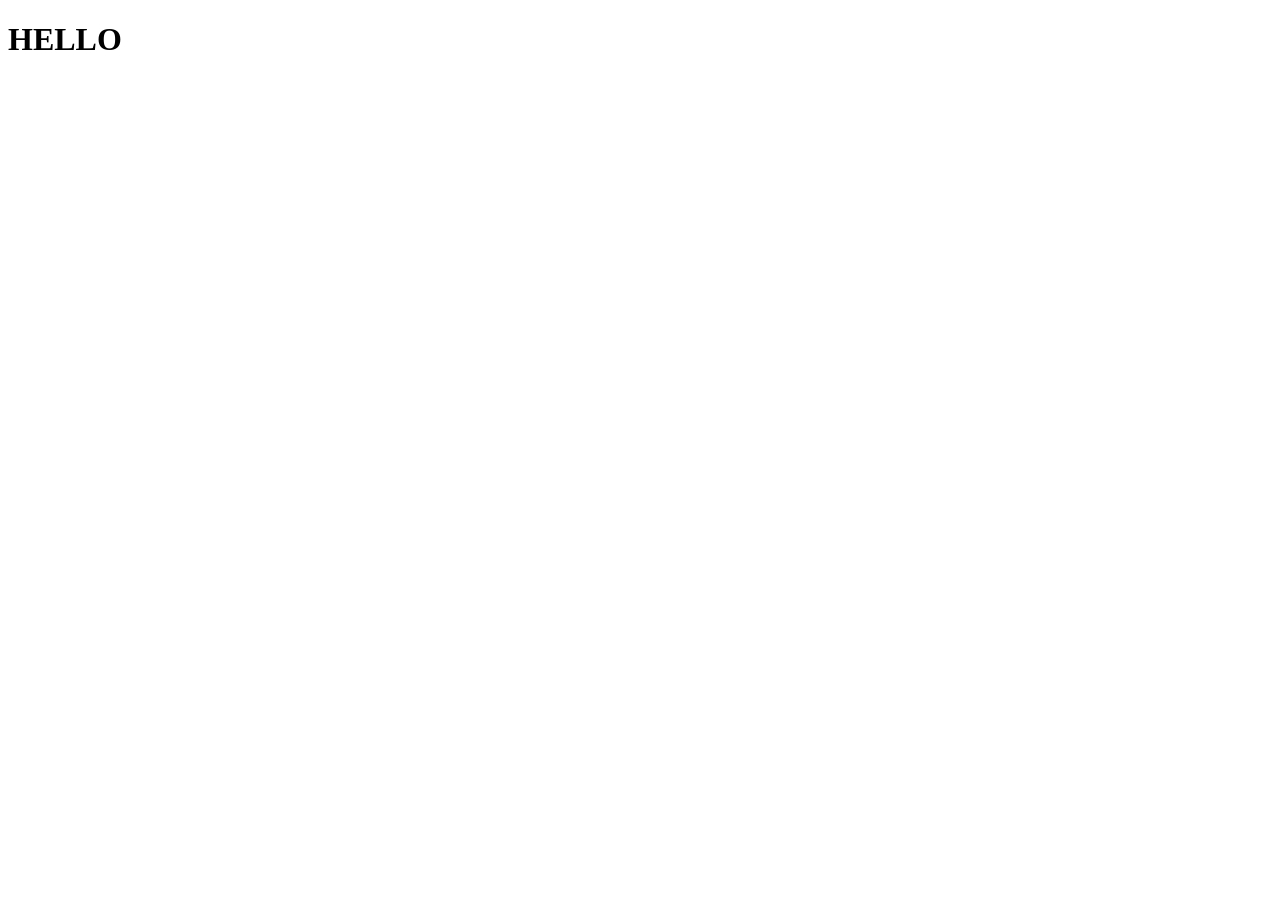
==== index.html @ 480da12b "Added html & js files" ====
<!DOCTYPE html>
<html lang="en">
<head>
    <meta charset="UTF-8">
    <meta name="viewport" content="width=device-width, initial-scale=1.0">
    <title>Smart-ease - Goes Global!</title>
</head>
<body>
    <h1>HELLO</h1>
    <script src="./script.js"></script>
</body>
</html>
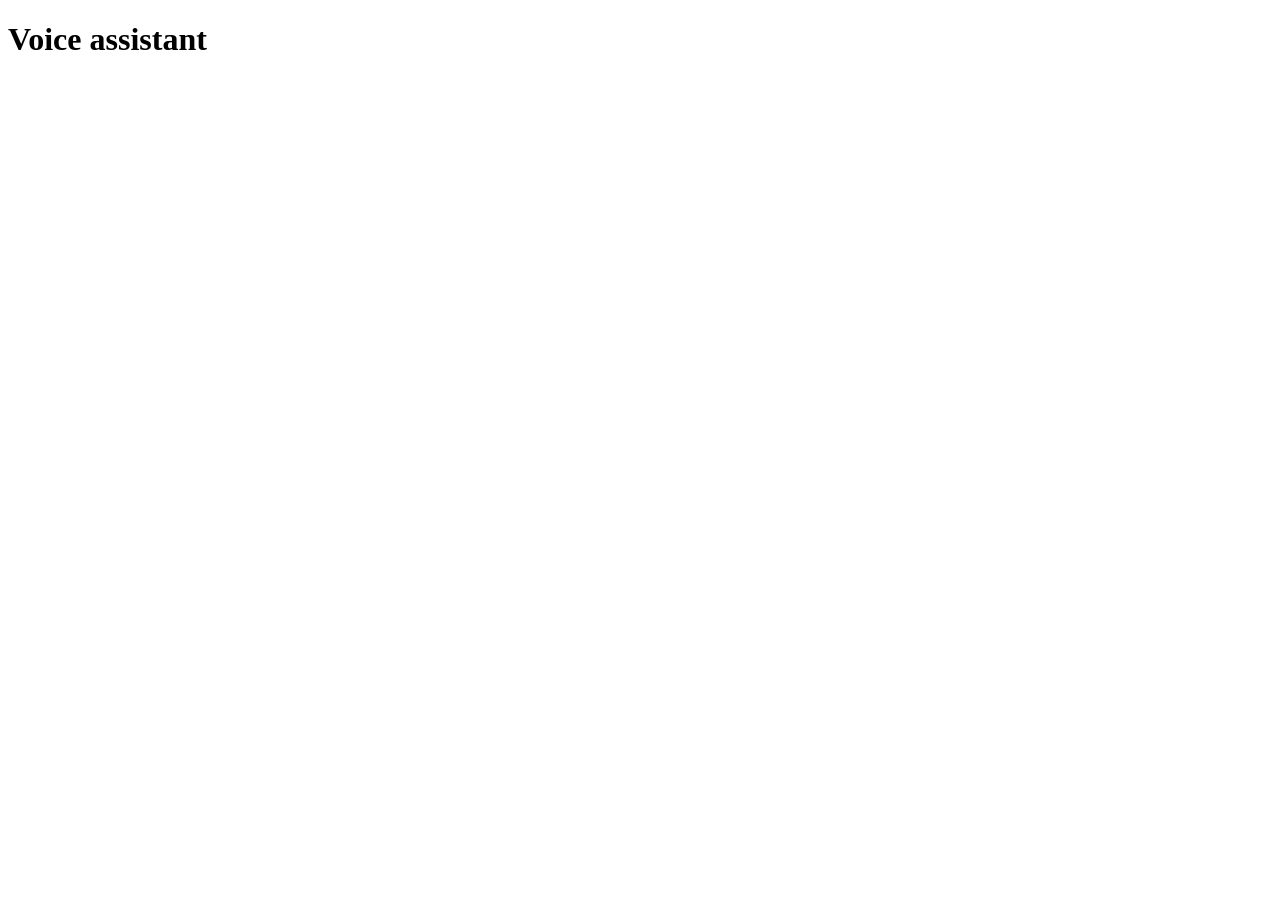
==== commit 53d79ee6: "Finished the voice assistant" ====
--- a/index.html
+++ b/index.html
@@ -3,10 +3,10 @@
 <head>
     <meta charset="UTF-8">
     <meta name="viewport" content="width=device-width, initial-scale=1.0">
-    <title>Smart-ease - Goes Global!</title>
+    <title>Voice assistant</title>
 </head>
 <body>
-    <h1>HELLO</h1>
+    <h1>Voice assistant</h1>
     <script src="./script.js"></script>
 </body>
 </html>
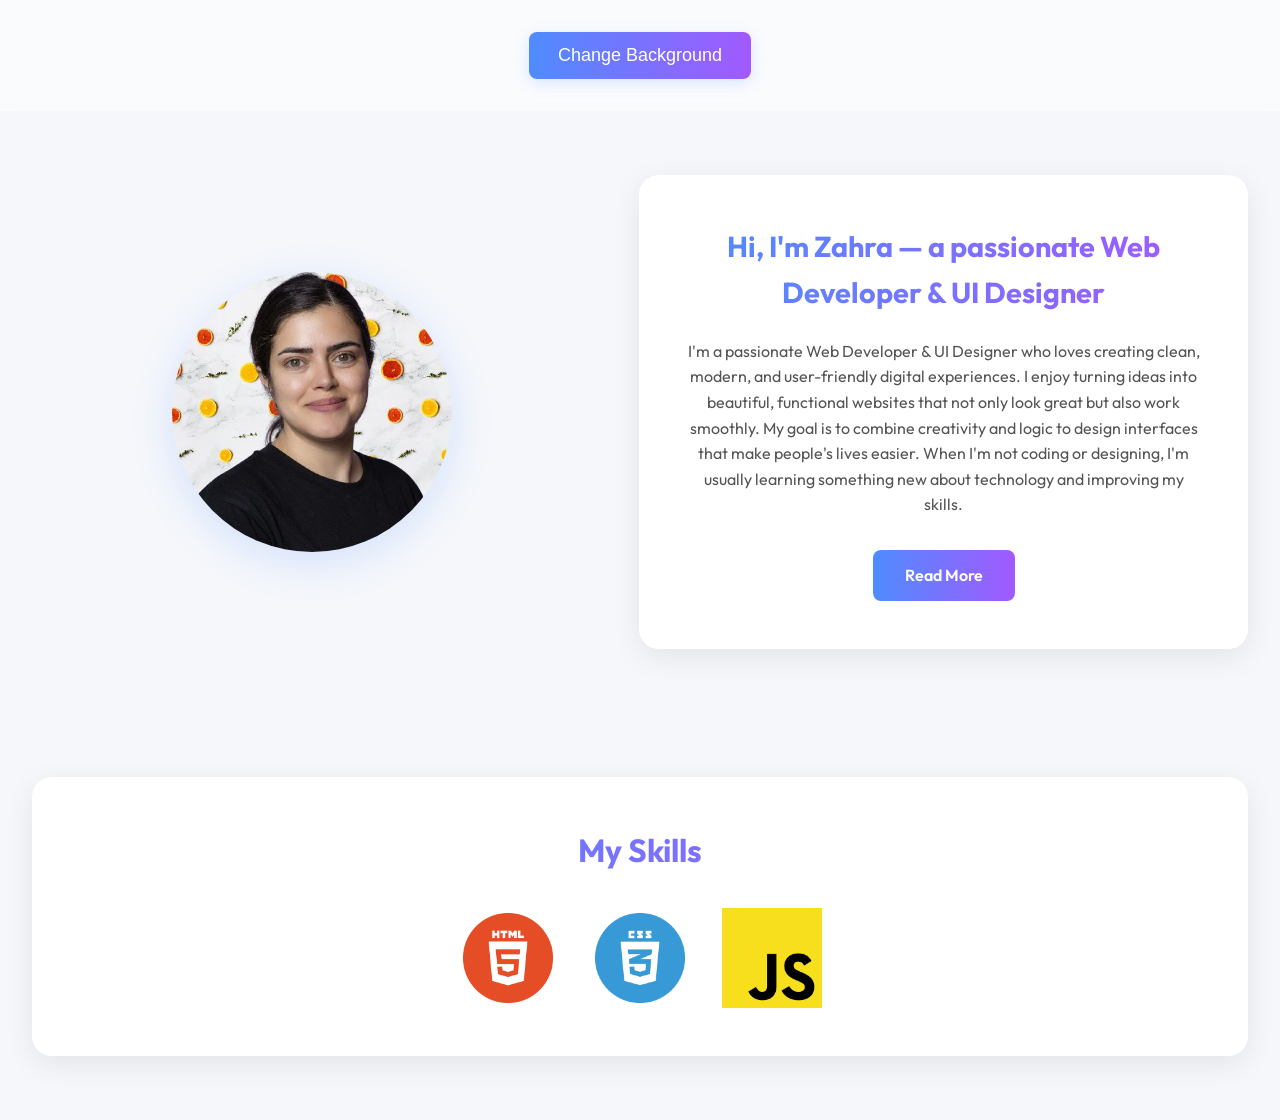
==== commit 8533d702: "Merge d557149324ff0637d6b946dfb49967342f851384 into 872c061c39cb78c4f654b02324ef8ea2cf7a695c" ====
--- a/index.html
+++ b/index.html
@@ -1,12 +1,95 @@
 <!DOCTYPE html>
 <html lang="en">
 <head>
-    <meta charset="UTF-8">
-    <meta name="viewport" content="width=device-width, initial-scale=1.0">
-    <title>Voice assistant</title>
+  <meta charset="UTF-8" />
+  <meta name="viewport" content="width=device-width, initial-scale=1.0" />
+  <title>Portfolio</title>
+  <link rel="stylesheet" href="style.css" />
+  <link rel="preconnect" href="https://fonts.googleapis.com" />
+  <link rel="preconnect" href="https://fonts.gstatic.com" crossorigin />
+  <link
+    href="https://fonts.googleapis.com/css2?family=Bricolage+Grotesque:opsz,wght@12..96,200..800&family=Karla:ital,wght@0,200..800;1,200..800&family=Outfit:wght@100..900&family=Roboto:ital,wght@0,100..900;1,100..900&family=Young+Serif&display=swap"
+    rel="stylesheet"
+  />
 </head>
+
 <body>
-    <h1>Voice assistant</h1>
-    <script src="./script.js"></script>
+  <!-- HEADER -->
+  <header>
+    <button class="header__button" id="randomBgBtn">Change Background</button>
+  </header>
+
+  <!-- MAIN CONTENT -->
+  <main>
+    <!-- ABOUT SECTION -->
+    <section class="about__section">
+      <div class="about__section__imgContainer">
+        <img
+          src="/portfolioassets/profile.jpg"
+          alt="profile image"
+          class="about__section__img"
+        />
+      </div>
+
+      <div class="about__section__content">
+        <h1>Hi, I'm Zahra — a passionate Web Developer & UI Designer</h1>
+        <p>
+          I'm a passionate Web Developer & UI Designer who loves creating clean,
+          modern, and user-friendly digital experiences. I enjoy turning ideas
+          into beautiful, functional websites that not only look great but also
+          work smoothly. My goal is to combine creativity and logic to design
+          interfaces that make people's lives easier. When I'm not coding or
+          designing, I'm usually learning something new about technology and
+          improving my skills.
+        </p>
+        <a href="#" class="about__section__link">Read More</a>
+      </div>
+    </section>
+
+    <!-- SKILLS SECTION -->
+    <section class="skills__section">
+        <div class="skills__section__wrap">
+            <h2>My Skills</h2>
+            <div class="skills__section__imgContainer">
+            <img
+            src="/portfolioassets/html-logo.png"
+            alt="html logo"
+            class="skills__section__img"
+            />
+            <img
+            src="/portfolioassets/css-logo.png"
+            alt="css logo"
+            class="skills__section__img"
+            />
+            <img
+            src="/portfolioassets/javascript-logo.png"
+            alt="javascript logo"
+            class="skills__section__img"
+            />
+      </div>
+        </div>
+    
+    </section>
+  </main>
+
+
+  <script>
+    // Generate a random color in hex format
+    function getRandomColor() {
+      return (
+        "#" +
+        Math.floor(Math.random() * 16777215)
+          .toString(16)
+          .padStart(6, "0")
+      );
+    }
+
+    // Add event listener to the button
+    document
+      .getElementById("randomBgBtn")
+      .addEventListener("click", function () {
+        document.body.style.backgroundColor = getRandomColor();
+      });
+  </script>
 </body>
-</html>+</html>
--- a/style.css
+++ b/style.css
@@ -0,0 +1,174 @@
+/* RESET */
+* {
+  margin: 0;
+  padding: 0;
+  box-sizing: border-box;
+}
+
+body {
+  background-color: #f5f7fb;
+  font-family: "Outfit", sans-serif;
+  color: #222;
+  line-height: 1.6;
+  transition: background-color 0.5s ease;
+}
+
+/* HEADER */
+header {
+  display: flex;
+  justify-content: center;
+  padding: 2rem 0;
+  background: rgba(255, 255, 255, 0.5);
+  backdrop-filter: blur(8px);
+  position: sticky;
+  top: 0;
+  z-index: 10;
+}
+
+.header__button {
+  padding: 0.8rem 1.8rem;
+  font-size: 18px;
+  border: none;
+  border-radius: 8px;
+  color: #fff;
+  background: linear-gradient(90deg, #4f8cff, #a259ff);
+  cursor: pointer;
+  transition: 0.3s;
+  box-shadow: 0 4px 15px rgba(79, 140, 255, 0.2);
+}
+
+.header__button:hover {
+  transform: scale(1.2);
+  background: linear-gradient(90deg, #a259ff, #4f8cff);
+  box-shadow: 0 8px 25px rgba(79, 140, 255, 0.35);
+}
+
+/* ABOUT SECTION */
+.about__section {
+  display: flex;
+  align-items: center;
+  justify-content: center;
+  padding: 4rem 2rem;
+  gap: 3rem;
+  flex-wrap: wrap;
+}
+
+.about__section__imgContainer {
+  flex: 1 1 350px;
+  display: flex;
+  justify-content: center;
+}
+
+.about__section__img {
+  width: 280px;
+  height: 280px;
+  object-fit: cover;
+  border-radius: 50%;
+  box-shadow: 0 10px 40px rgba(79, 140, 255, 0.2);
+  transition: transform 0.4s ease; 
+ 
+}
+.about__section__img:hover {
+  transform: scale(1.05);
+}
+
+.about__section__content {
+  flex: 1 1 400px;
+  text-align: center;
+  background: #fff;
+  border-radius: 20px;
+  padding: 3rem;
+  box-shadow: 0 8px 30px rgba(0, 0, 0, 0.08);
+}
+
+.about__section__content h1 {
+  font-size: 1.8rem;
+  background: linear-gradient(90deg, #4f8cff, #a259ff);
+  -webkit-background-clip: text;
+  -webkit-text-fill-color: transparent;
+}
+
+.about__section__content p {
+  margin-top: 1.5rem;
+  color: #555;
+}
+
+.about__section__link {
+  display: inline-block;
+  margin-top: 2rem;
+  padding: 0.8rem 2rem;
+  border-radius: 8px;
+  background: linear-gradient(90deg, #4f8cff, #a259ff);
+  color: #fff;
+  text-decoration: none;
+  font-weight: 600;
+  transition: 0.3s;
+}
+.about__section__link:hover {
+  transform: scale(1.5);
+  background: linear-gradient(90deg, #a259ff, #4f8cff);
+}
+
+/* SKILLS SECTION */
+.skills__section {
+  padding: 4rem 2rem;
+  text-align: center;
+}
+.skills__section__wrap{
+  background: #fff;
+  border-radius: 20px;
+  padding: 3rem;
+  box-shadow: 0 8px 30px rgba(0, 0, 0, 0.08);
+}
+.skills__section h2 {
+  font-size: 2rem;
+  margin-bottom: 2rem;
+  background: linear-gradient(90deg, #4f8cff, #a259ff);
+  -webkit-background-clip: text;
+  -webkit-text-fill-color: transparent;
+}
+
+.skills__section__imgContainer {
+  display: flex;
+  flex-wrap: wrap;
+  justify-content: center;
+  gap: 2rem;
+}
+
+.skills__section__img {
+  width: 100px;
+  height: 100px;
+  object-fit: contain;
+  transition: transform 0.3s ease;
+}
+.skills__section__img:hover {
+    transform: scale(1.2);
+    background: linear-gradient(90deg, #a259ff, #4f8cff);
+}
+
+/* MOBILE RESPONSIVE */
+@media (max-width: 768px) {
+  .about__section {
+    flex-direction: column;
+    text-align: center;
+    padding: 3rem 1rem;
+  }
+
+  .about__section__img {
+    width: 300px;
+    height: 300px;
+  }
+
+  .about__section__content, .skills__section__wrap {
+    padding: 2rem;
+  }
+
+  .about__section__content h1 {
+    font-size: 1.5rem;
+  }
+
+  .skills__section__img {
+    width: 80px;
+    height: 80px;
+  }
+}
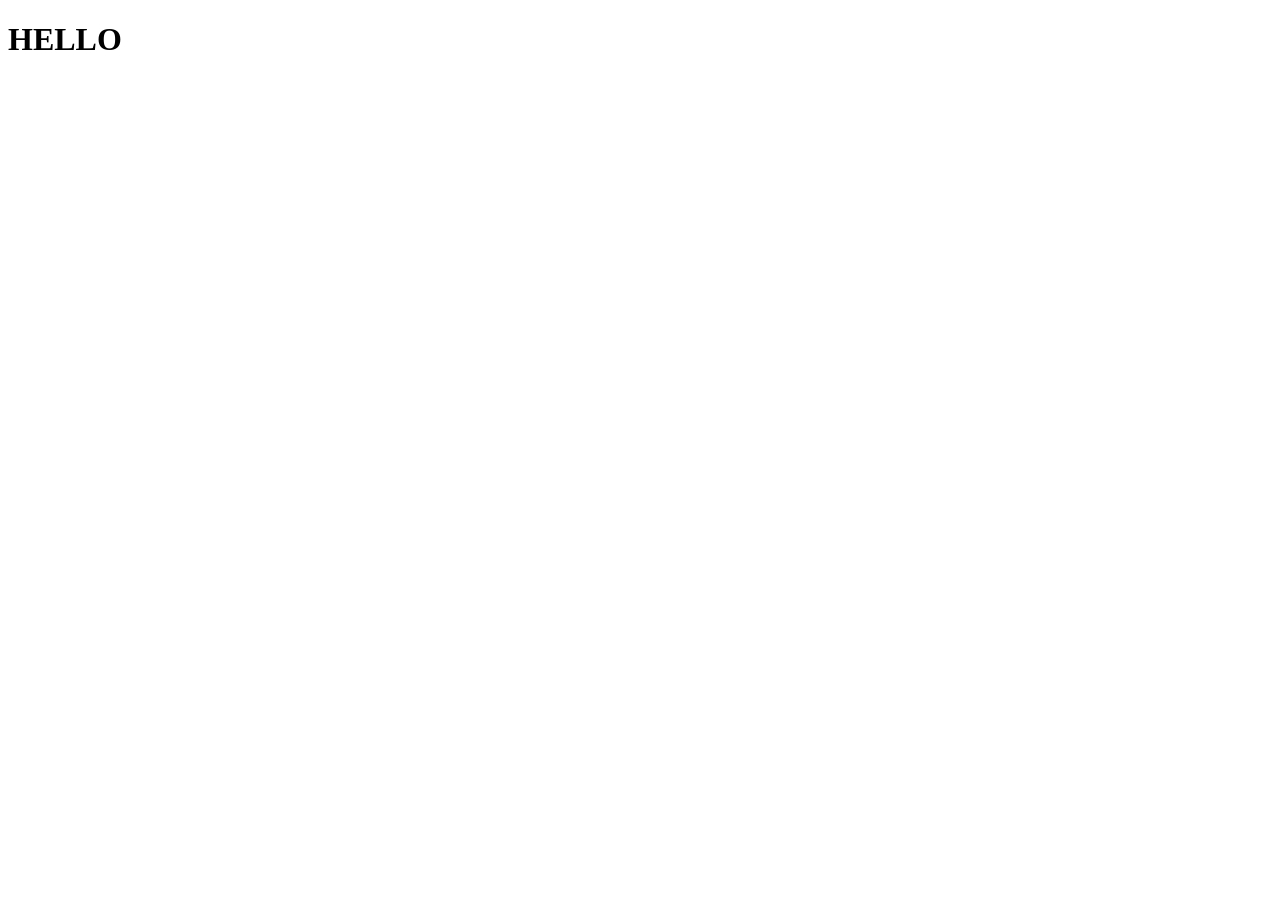
==== commit 411d14c7: "Merge cd68aee146fe49192e17893a8925a4b18d2749b7 into 872c061c39cb78c4f654b02324ef8ea2cf7a695c" ====
--- a/index.html
+++ b/index.html
@@ -1,95 +1,12 @@
 <!DOCTYPE html>
 <html lang="en">
 <head>
-  <meta charset="UTF-8" />
-  <meta name="viewport" content="width=device-width, initial-scale=1.0" />
-  <title>Portfolio</title>
-  <link rel="stylesheet" href="style.css" />
-  <link rel="preconnect" href="https://fonts.googleapis.com" />
-  <link rel="preconnect" href="https://fonts.gstatic.com" crossorigin />
-  <link
-    href="https://fonts.googleapis.com/css2?family=Bricolage+Grotesque:opsz,wght@12..96,200..800&family=Karla:ital,wght@0,200..800;1,200..800&family=Outfit:wght@100..900&family=Roboto:ital,wght@0,100..900;1,100..900&family=Young+Serif&display=swap"
-    rel="stylesheet"
-  />
+    <meta charset="UTF-8">
+    <meta name="viewport" content="width=device-width, initial-scale=1.0">
+    <title>Smart-ease - Goes Global!</title>
 </head>
-
 <body>
-  <!-- HEADER -->
-  <header>
-    <button class="header__button" id="randomBgBtn">Change Background</button>
-  </header>
-
-  <!-- MAIN CONTENT -->
-  <main>
-    <!-- ABOUT SECTION -->
-    <section class="about__section">
-      <div class="about__section__imgContainer">
-        <img
-          src="/portfolioassets/profile.jpg"
-          alt="profile image"
-          class="about__section__img"
-        />
-      </div>
-
-      <div class="about__section__content">
-        <h1>Hi, I'm Zahra — a passionate Web Developer & UI Designer</h1>
-        <p>
-          I'm a passionate Web Developer & UI Designer who loves creating clean,
-          modern, and user-friendly digital experiences. I enjoy turning ideas
-          into beautiful, functional websites that not only look great but also
-          work smoothly. My goal is to combine creativity and logic to design
-          interfaces that make people's lives easier. When I'm not coding or
-          designing, I'm usually learning something new about technology and
-          improving my skills.
-        </p>
-        <a href="#" class="about__section__link">Read More</a>
-      </div>
-    </section>
-
-    <!-- SKILLS SECTION -->
-    <section class="skills__section">
-        <div class="skills__section__wrap">
-            <h2>My Skills</h2>
-            <div class="skills__section__imgContainer">
-            <img
-            src="/portfolioassets/html-logo.png"
-            alt="html logo"
-            class="skills__section__img"
-            />
-            <img
-            src="/portfolioassets/css-logo.png"
-            alt="css logo"
-            class="skills__section__img"
-            />
-            <img
-            src="/portfolioassets/javascript-logo.png"
-            alt="javascript logo"
-            class="skills__section__img"
-            />
-      </div>
-        </div>
-    
-    </section>
-  </main>
-
-
-  <script>
-    // Generate a random color in hex format
-    function getRandomColor() {
-      return (
-        "#" +
-        Math.floor(Math.random() * 16777215)
-          .toString(16)
-          .padStart(6, "0")
-      );
-    }
-
-    // Add event listener to the button
-    document
-      .getElementById("randomBgBtn")
-      .addEventListener("click", function () {
-        document.body.style.backgroundColor = getRandomColor();
-      });
-  </script>
+    <h1>HELLO</h1>
+    <script src="./script.js"></script>
 </body>
-</html>
+</html>
